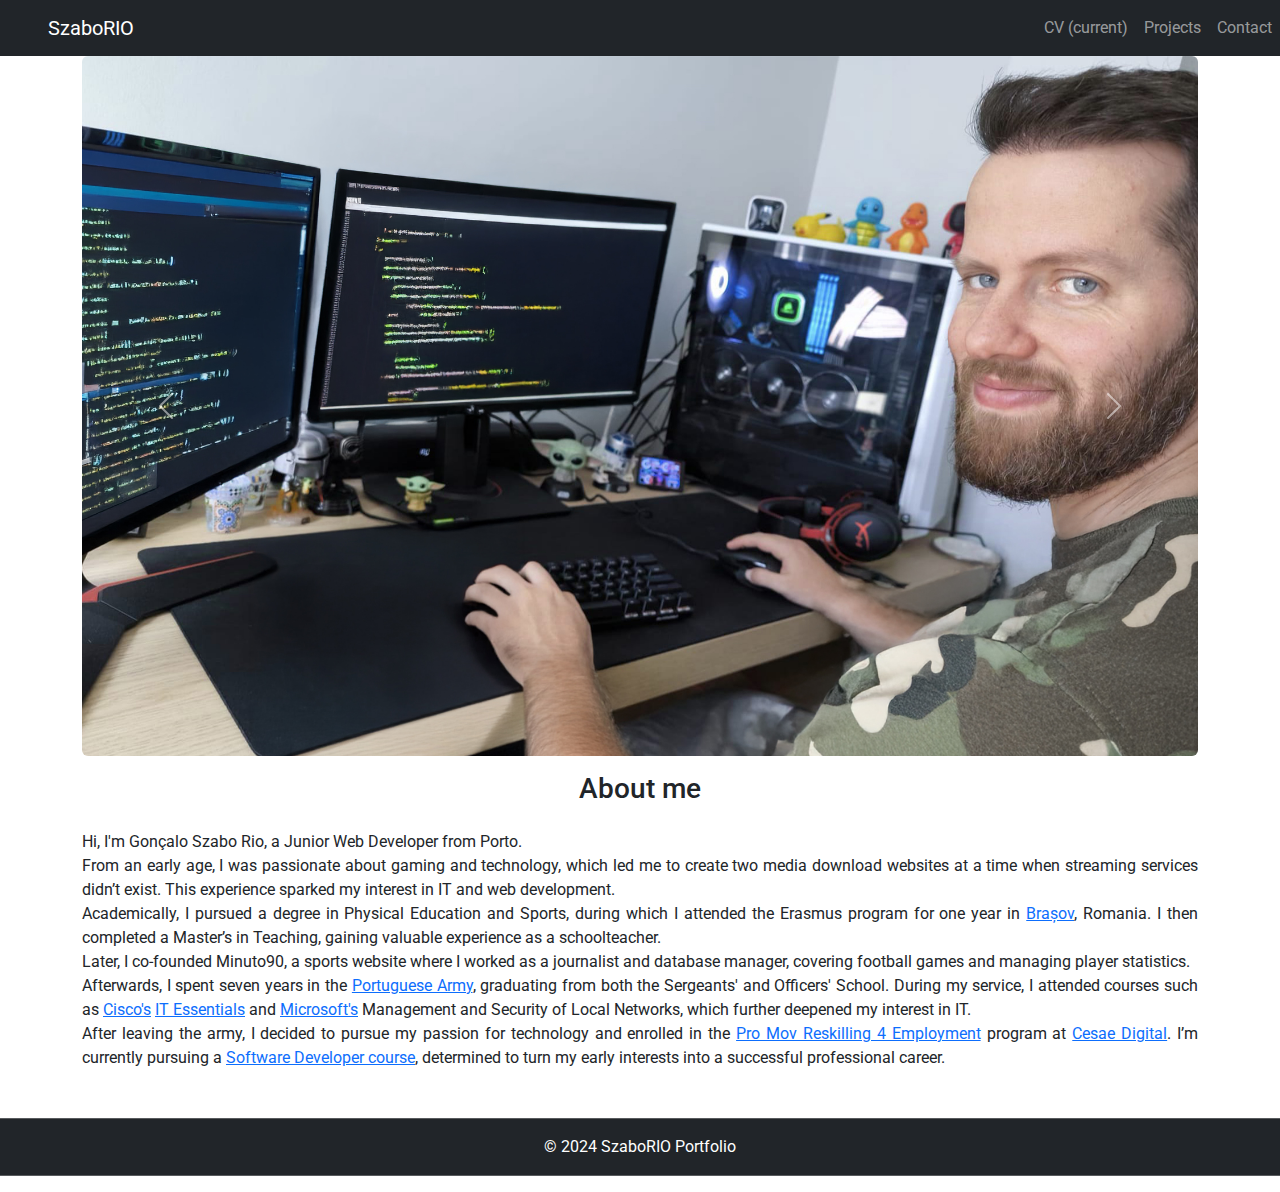
==== index.html @ 627d72eb "final" ====
<!DOCTYPE html>
<html lang="en">

<head>
  <meta charset="UTF-8">
  <meta name="viewport" content="width=device-width, initial-scale=1.0">
  <title>Portfolio</title>
  <!-- Bootstrap -->
  <link href="https://cdn.jsdelivr.net/npm/bootstrap@5.3.2/dist/css/bootstrap.min.css" rel="stylesheet">
  <!-- Google Fonts -->
  <link rel="preconnect" href="https://fonts.googleapis.com">
  <link rel="preconnect" href="https://fonts.gstatic.com" crossorigin>
  <link
    href="https://fonts.googleapis.com/css2?family=Roboto:ital,wght@0,100;0,300;0,400;0,500;0,700;0,900;1,100;1,300;1,400;1,500;1,700;1,900&display=swap"
    rel="stylesheet">
  <!-- Font Awesome icons -->
  <script src="https://use.fontawesome.com/releases/v6.3.0/js/all.js" crossorigin="anonymous"></script>
  <!-- CSS -->
  <link rel="stylesheet" href="styles.css">
</head>
<script></script>
<body>
  <header>
    <!-- NAVBAR -->
    <nav class="navbar navbar-expand-lg navbar-dark bg-dark">
      <!-- gamer icon before the name -->
      <div class="socials-container">
        <a class="socials-icon" href="#" target="_blank" aria-hidden="true"><i class="fa-solid fa-gamepad px-3"></i></a>
      </div>
      <!-- Nome com link para homepage -->
      <a class="px-3 navbar-brand" href="./portfolio.html">SzaboRIO</a>
      <button class="navbar-toggler" type="button" data-bs-toggle="collapse" data-bs-target="#navbarSupportedContent"
        aria-controls="navbarSupportedContent" aria-expanded="false" aria-label="Toggle navigation">
        <span class="navbar-toggler-icon"></span>
      </button>
      <div class="collapse navbar-collapse" id="navbarSupportedContent">
        <ul class="navbar-nav ms-auto">
          <!-- CV na NAVBAR -->
          <li class="nav-item active">
            <a class="nav-link p-2"
              href=https://cesaecsae-my.sharepoint.com/:b:/g/personal/goncalo_rio_prt_a_msft_cesae_pt/EclV7N5Ab9FCvj5Ql94MTSwButh1hMokP7T9gl7PsoFchA?e>CV
              <span class="sr-only">(current)</span></a>
          </li>
          <!-- Projects na NAVBAR -->
          <li class="nav-item justify-content-end">
            <a class="nav-link p-2" href="./projects.html">Projects</a>
          </li>
          <!-- Contact na NAVBAR -->
          <li class="nav-item">
            <a class="nav-link p-2" href="./contact.html">Contact</a>
          </li>
        </ul>
      </div>
    </nav>
  </header>

  <main>
    <!-- Carrosel -->
    <section class="container-fluid">
      <div class="container">
        <div id="carouselExample" class="carousel slide">
          <div class="carousel-inner">
            <div class="carousel-item active">
              <img src="header.jpg" class="img-fluid rounded mx-auto d-block" alt="header">
            </div>
            <div class="carousel-item">
              <img src="2nd header.jpg" class="img-fluid rounded mx-auto d-block" alt="2nd header">
            </div>
            <div class="carousel-item">
              <img src="3rd header.jpeg" class="img-fluid rounded mx-auto d-block" alt="3rd header">
            </div>
            <div class="carousel-item">
              <img src="4th header.jpg" class="img-fluid rounded mx-auto d-block" alt="4th header">
            </div>
            <div class="carousel-item">
              <img src="5th header.jpg" class="img-fluid rounded mx-auto d-block" alt="5th header" width="100%"
                height="200px">
            </div>
            <div class="carousel-item">
              <img src="6th header.jpg" class="img-fluid rounded mx-auto d-block" alt="6th header">
            </div>
          </div>
          <button class="carousel-control-prev" type="button" data-bs-target="#carouselExample" data-bs-slide="prev">
            <span class="carousel-control-prev-icon" aria-hidden="true"></span>
            <span class="visually-hidden">Previous</span>
          </button>
          <button class="carousel-control-next" type="button" data-bs-target="#carouselExample" data-bs-slide="next">
            <span class="carousel-control-next-icon" aria-hidden="true"></span>
            <span class="visually-hidden">Next</span>
          </button>
        </div>
        <!-- About me -->
        <h3 class="text-center container-fluid p-3">About me</h3>
        <p class="text-wrap">Hi, I'm Gonçalo Szabo Rio, a Junior Web Developer from Porto.
        <p>From an early age, I was passionate about gaming and technology, which led me to create two media download
          websites at a time when streaming services didn’t exist. This experience sparked my interest in IT and web
          development.
        <p>Academically, I pursued a degree in Physical Education and Sports, during which I attended the Erasmus
          program for one year in <a
            href="https://www.google.com/search?q=brasov&rlz=1C1OPNX_enPT1138PT1138&oq=brasov&gs_lcrp=EgZjaHJvbWUyBggAEEUYOTIHCAEQLhiABDINCAIQLhivARjHARiABDINCAMQLhivARjHARiABDIMCAQQABgKGMkDGIAEMgcIBRAAGIAEMg0IBhAAGJIDGIAEGIoFMg0IBxAAGJIDGIAEGIoFMg0ICBAuGK8BGMcBGIAE0gEIMTEzOWowajeoAgCwAgA&sourceid=chrome&ie=UTF-8">Brașov</a>,
          Romania. I then completed a Master’s in Teaching, gaining valuable experience as a schoolteacher.
        <p>Later, I co-founded Minuto90, a sports website where I worked as a journalist and database manager, covering
          football games and managing player statistics.
        <p>Afterwards, I spent seven years in the <a href="https://www.exercito.pt/">Portuguese Army</a>, graduating
          from both the Sergeants' and Officers' School. During my service, I attended courses such as <a
            href="https://www.cisco.com/">Cisco's</a> <a
            href="https://www.netacad.com/courses/it-essentials-7?courseLang=en-US">IT Essentials</a> and <a
            href="https://www.microsoft.com/">Microsoft's</a> Management and Security of Local Networks, which further
          deepened my interest in IT.
        <p>After leaving the army, I decided to pursue my passion for technology and enrolled in the <a
            href="https://pro-mov.pt/">Pro Mov Reskilling 4 Employment</a> program at <a
            href="https://www.cesaedigital.pt/">Cesae Digital</a>. I’m currently pursuing a <a
            href="https://www.cesaedigital.pt/cursos/software-developer-norte/">Software Developer course</a>,
          determined to turn my early interests into a successful professional career.</p>
    </section>
  </main>

  <footer class="bg-dark text-white mt-5">
    <hr>
    <div class="socials-container">
      <!-- Linkedin -->
      <a class="socials-icon" href="https://www.linkedin.com/in/goncalo-szabo-rio/" target="_blank"
        aria-hidden="true"><i class="fab fa-linkedin-in"></i></a>
      <!-- Github -->
      <a class="socials-icon" href="https://github.com/SzaboRIO/" target="_blank" aria-hidden="true"><i
          class="fab fa-github"></i></a>
      <!-- Mail -->
      <a class="socials-icon" href="mailto:goncaloszabo@gmail.com" target="_blank" aria-hidden="true"><i
          class="fa-regular fa-envelope"></i></a>
    </div>
    <!-- Footer description -->
    <p class="text-center">&copy; 2024 SzaboRIO Portfolio</p>
    <hr>
  </footer>
  <script src="https://cdn.jsdelivr.net/npm/bootstrap@5.3.2/dist/js/bootstrap.bundle.min.js"></script>
</body>

</html>
---- styles.css ----
body {
  font-family: roboto;
  text-align: justify;
}

.socials-container {
    display: flex;
    flex-direction: row;
    align-items: center;
    justify-content: center;
    gap: 15px;

  }
  
  .socials-icon {
    font-size: 20px;
    color: white;
  }

  .img-fluid {
    width: auto;
  }

p {
  padding:none;
  margin: 0px 0px !important;
}

  .carousel-item img {
    height: 700px;
    object-fit: cover; /* Evita distorções cortando partes da imagem */
  }

  .container-banner {
  display: flex;
  justify-content: center;
  align-items: center;
}

.tuga {
  padding-top: 10px;
  padding-bottom: 10px;
  padding-left: 300px;
  padding-right: 300px;
}
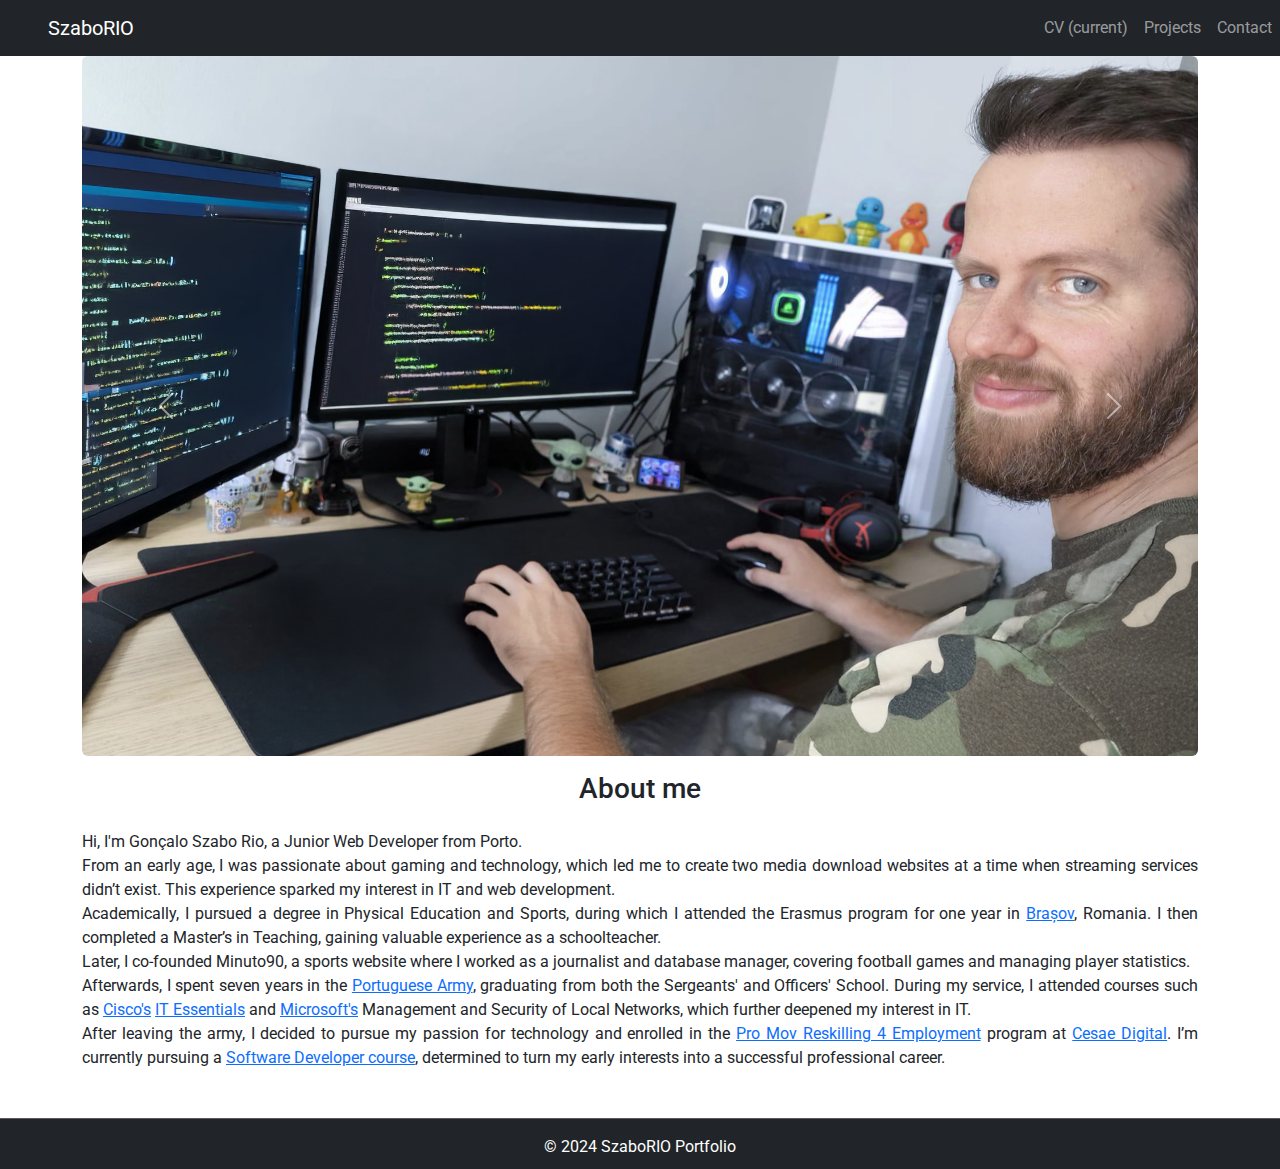
==== commit 1c9ca427: "final touches" ====
--- a/index.html
+++ b/index.html
@@ -28,7 +28,7 @@
         <a class="socials-icon" href="#" target="_blank" aria-hidden="true"><i class="fa-solid fa-gamepad px-3"></i></a>
       </div>
       <!-- Nome com link para homepage -->
-      <a class="px-3 navbar-brand" href="./portfolio.html">SzaboRIO</a>
+      <a class="px-3 navbar-brand" href="./index.html">SzaboRIO</a>
       <button class="navbar-toggler" type="button" data-bs-toggle="collapse" data-bs-target="#navbarSupportedContent"
         aria-controls="navbarSupportedContent" aria-expanded="false" aria-label="Toggle navigation">
         <span class="navbar-toggler-icon"></span>
@@ -130,9 +130,8 @@
     </div>
     <!-- Footer description -->
     <p class="text-center">&copy; 2024 SzaboRIO Portfolio</p>
-    <hr>
   </footer>
+  
   <script src="https://cdn.jsdelivr.net/npm/bootstrap@5.3.2/dist/js/bootstrap.bundle.min.js"></script>
 </body>
-
 </html>--- a/styles.css
+++ b/styles.css
@@ -9,6 +9,7 @@
     align-items: center;
     justify-content: center;
     gap: 15px;
+    margin-bottom: 0;
 
   }
   
@@ -28,18 +29,31 @@
 
   .carousel-item img {
     height: 700px;
-    object-fit: cover; /* Evita distorções cortando partes da imagem */
+    object-fit: cover;
   }
 
   .container-banner {
   display: flex;
   justify-content: center;
   align-items: center;
+  max-width: 800px; /* Add a maximum width */
+  margin: 0 auto; /* Center the container */
 }
 
 .tuga {
   padding-top: 10px;
   padding-bottom: 10px;
-  padding-left: 300px;
-  padding-right: 300px;
+  padding-left: 50px;
+  padding-right: 50px;
+}
+
+video {
+  width: 100%;
+  height: 100%;
+  object-fit: contain;
+  padding-top: 20px;
+}
+
+footer {
+  padding-bottom: 10px;
 }